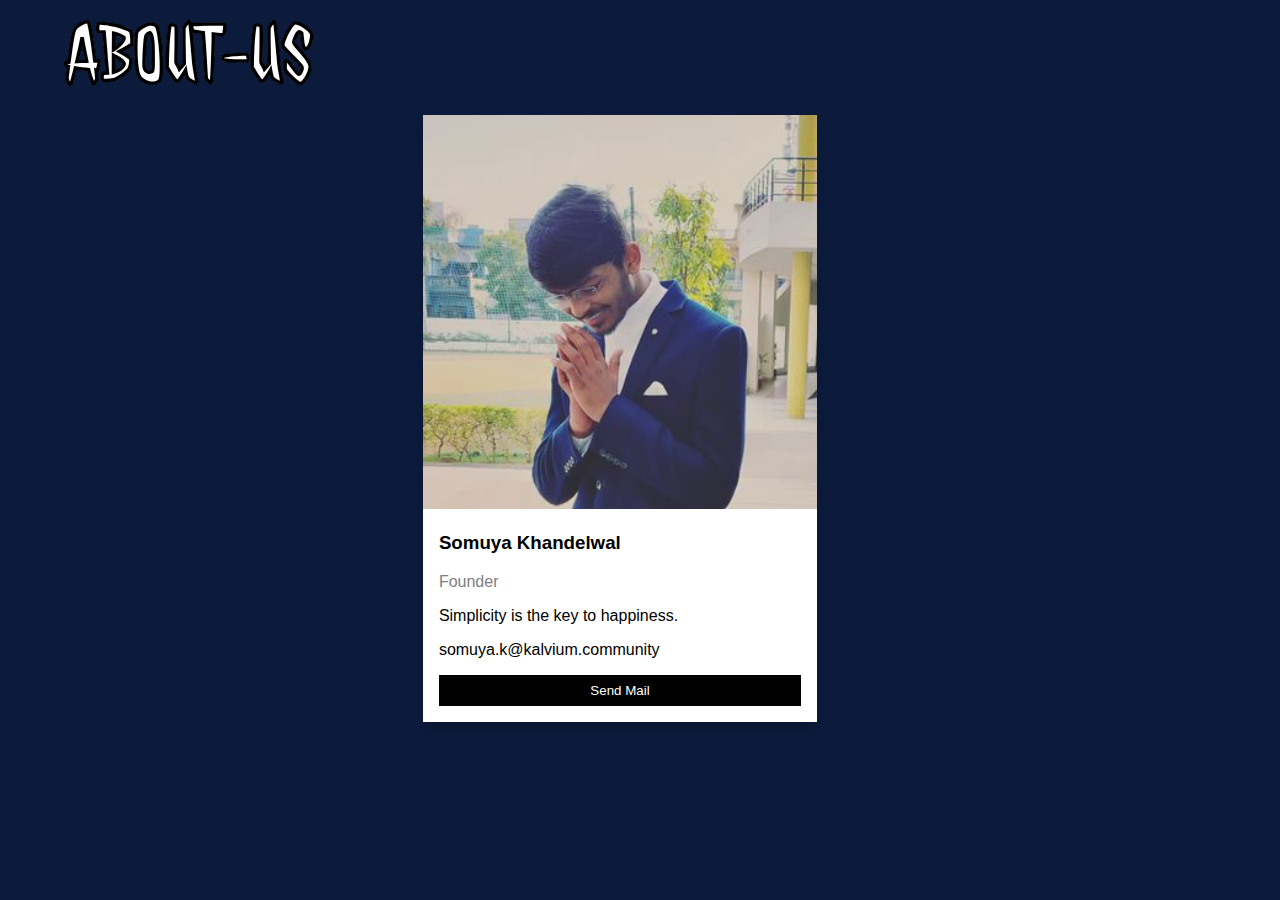
==== about.html @ 53cdb363 "Add files via upload" ====
<!DOCTYPE html>
<html lang="en">
<head>
    <meta charset="UTF-8">
    <meta name="viewport" content="width=device-width, initial-scale=1.0">
    <title>About US</title>
    <style>
@import url("https://fonts.googleapis.com/css?family=Jolly Lodger");

   body {
  font-family: Arial, Helvetica, sans-serif;
  margin: 0;
  background-color: #0C1B3C;
}

html {
  box-sizing: border-box;
}

*, *:before, *:after {
  box-sizing: inherit;
}

.column {
  float: left;
  width: 33.3%;
  margin-bottom: 16px;
  padding: 0 8px;
}

.card {
  box-shadow: 0 4px 8px 0 rgba(0, 0, 0, 0.2);
  margin: 8px;
  background-color: white;
}

.about-section {
  padding: 50px;
  text-align: center;
  background-color: #474e5d;
  color: white;
}

.container {
  padding: 0 16px;
  background-color: white;
}

.container::after, .row::after {
  content: "";
  clear: both;
  display: table;
}

.title {
  color: grey;
}
.row{
    display: flex;
    justify-content: center;
    gap: 40px;
}

.button {
  border: none;
  outline: 0;
  display: inline-block;
  padding: 8px;
  color: white;
  background-color: #000;
  text-align: center;
  cursor: pointer;
  width: 100%;
}
h1{
    font-size: 80px;
    line-height: 0px;
    -webkit-text-stroke: 1px black;
    color: white;
    margin-left: 5%;
    font-family:'Jolly Lodger' ;

}

.button:hover {
  background-color: #555;
}

@media screen and (max-width: 650px) {
  .column {
    width: 100%;
    display: block;
  }
}
    </style>
</head>
<body>
    <h1>ABOUT-US</h1>
    <div class="row">
  <div class="column">
    <div class="card">
      <img src="Assets/somuya.jpg" alt="Somuya" style="width:100%;">
      <div class="container">
        <h3>Somuya Khandelwal</h3>
        <p class="title">Founder</p>
        <p>Simplicity is the key to happiness.</p>
        <p>somuya.k@kalvium.community</p>
        <a href="mailto:somuya.k@kalvium.community"><p><button class="button">Send Mail</button></p></a>
      </div>
    </div>
  </div>
</body>
</html>
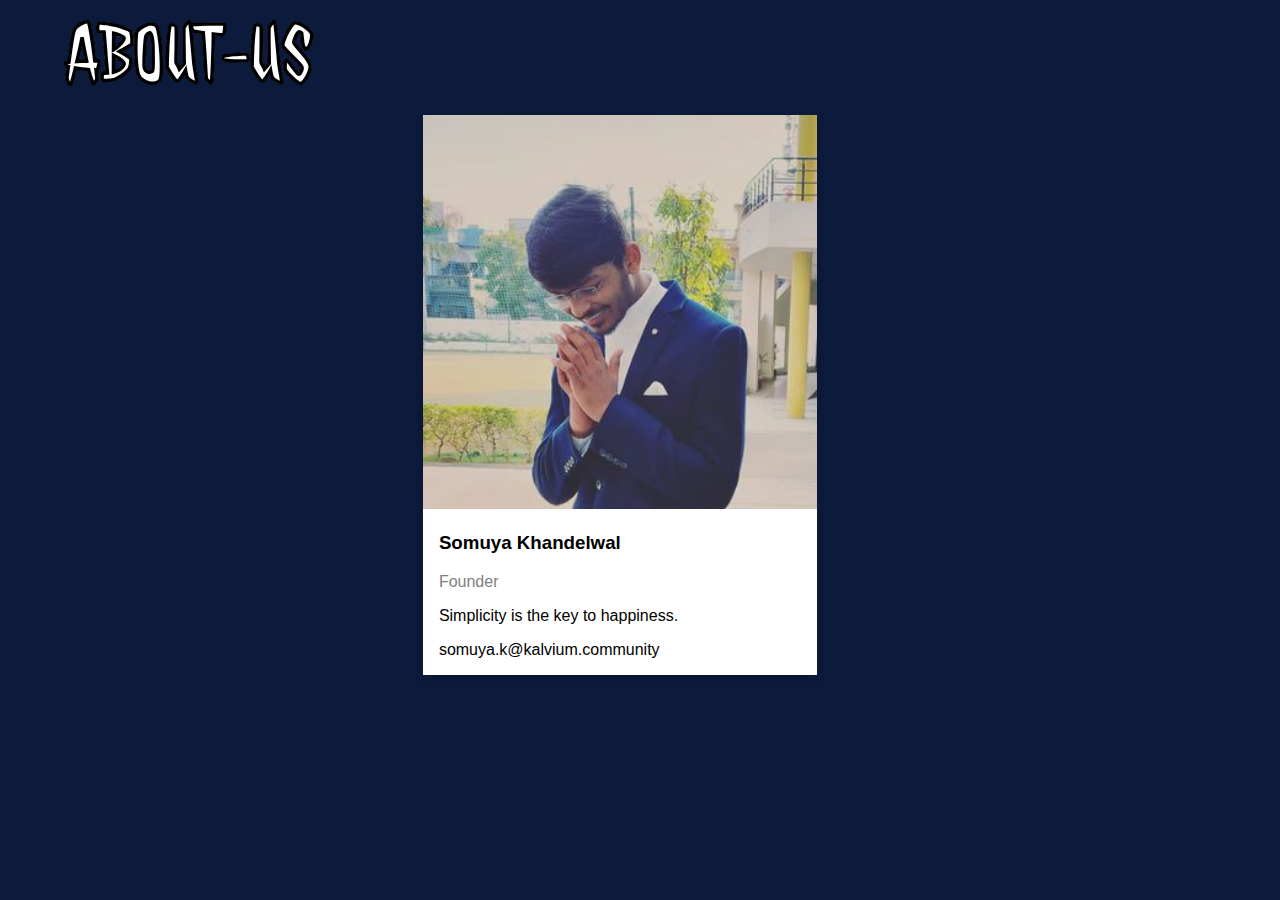
==== commit 7bcc0cf2: "Update about.html" ====
--- a/about.html
+++ b/about.html
@@ -61,17 +61,6 @@
     gap: 40px;
 }
 
-.button {
-  border: none;
-  outline: 0;
-  display: inline-block;
-  padding: 8px;
-  color: white;
-  background-color: #000;
-  text-align: center;
-  cursor: pointer;
-  width: 100%;
-}
 h1{
     font-size: 80px;
     line-height: 0px;
@@ -82,9 +71,7 @@
 
 }
 
-.button:hover {
-  background-color: #555;
-}
+
 
 @media screen and (max-width: 650px) {
   .column {
@@ -105,9 +92,8 @@
         <p class="title">Founder</p>
         <p>Simplicity is the key to happiness.</p>
         <p>somuya.k@kalvium.community</p>
-        <a href="mailto:somuya.k@kalvium.community"><p><button class="button">Send Mail</button></p></a>
       </div>
     </div>
   </div>
 </body>
-</html>+</html>
